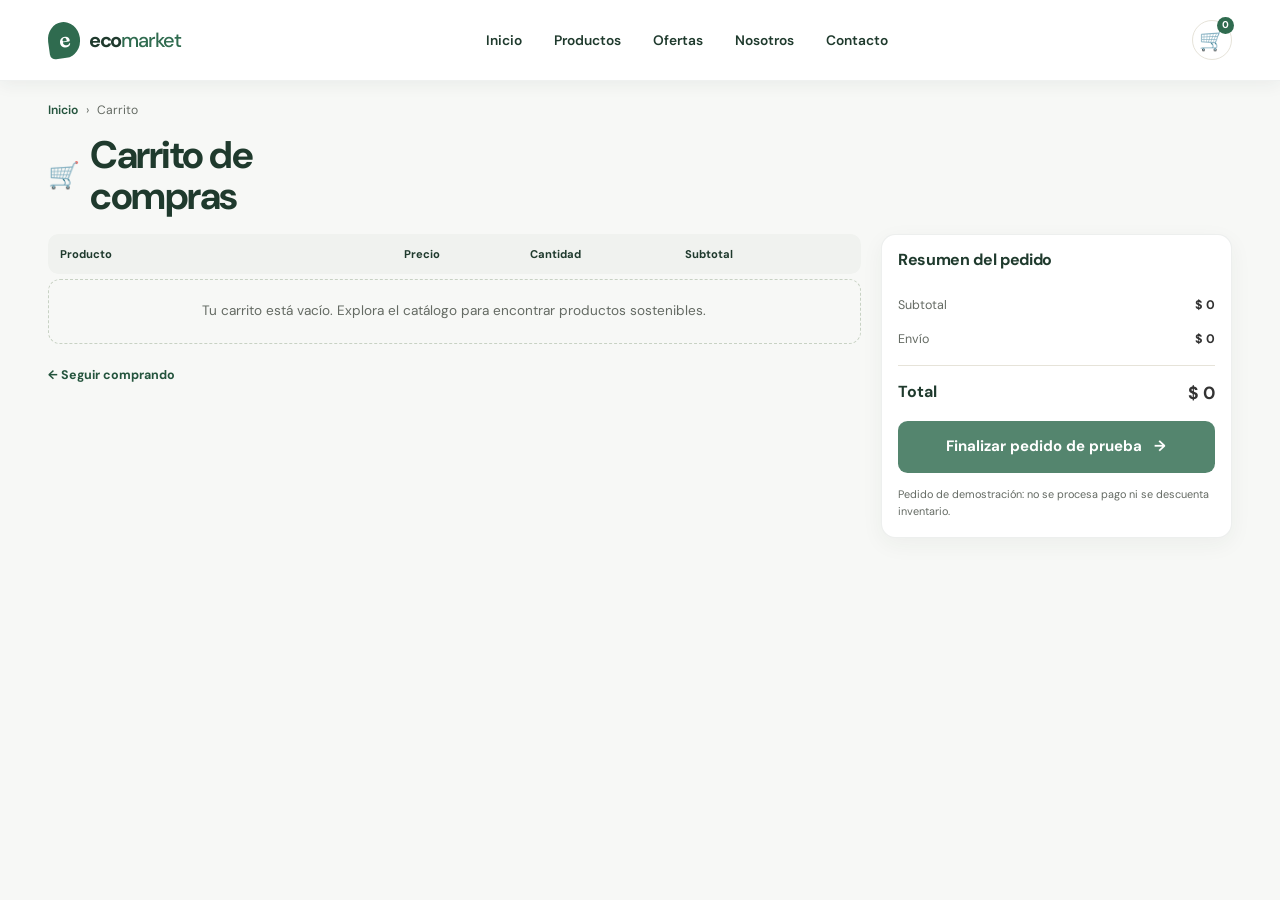
==== carrito.html @ f598adb2 "feat: connect EcoMarket catalog and cart Add database-backed product imagery, filters, cart persiste" ====
<!doctype html>
<html lang="es">
  <head>
    <meta charset="utf-8">
    <meta name="viewport" content="width=device-width, initial-scale=1">
    <meta name="description" content="Revisa los productos seleccionados para tu pedido de prueba en EcoMarket.">
    <title>Carrito | EcoMarket</title>
    <link rel="preconnect" href="https://fonts.googleapis.com">
    <link rel="preconnect" href="https://fonts.gstatic.com" crossorigin>
    <link href="https://fonts.googleapis.com/css2?family=DM+Sans:wght@400;500;600;700&family=Fraunces:opsz,wght@9..144,500;9..144,600;9..144,700&display=swap" rel="stylesheet">
    <link rel="stylesheet" href="styles.css?v=20261106">
  </head>
  <body class="store-page">
    <a class="skip-link" href="#contenido">Saltar al contenido principal</a>

    <header class="site-header">
      <div class="container header-content">
        <a class="brand" href="index.html#inicio" aria-label="EcoMarket, ir al inicio">
          <span class="brand-mark" aria-hidden="true">e</span>
          <span>eco<span class="brand-light">market</span></span>
        </a>
        <nav class="main-nav" aria-label="Navegación principal">
          <a href="index.html">Inicio</a>
          <a href="catalogo.html">Productos</a>
          <a href="catalogo.html#ofertas">Ofertas</a>
          <a href="index.html#productores">Nosotros</a>
          <a href="index.html#suscripcion">Contacto</a>
        </nav>
        <details class="mobile-menu">
          <summary aria-label="Abrir menú de navegación">Menú</summary>
          <nav aria-label="Navegación móvil">
            <a href="index.html">Inicio</a>
            <a href="catalogo.html">Productos</a>
            <a href="catalogo.html#ofertas">Ofertas</a>
            <a href="index.html#productores">Nosotros</a>
            <a href="index.html#suscripcion">Contacto</a>
          </nav>
        </details>
        <a class="store-cart-link" href="carrito.html" aria-label="Ver carrito">
          <span aria-hidden="true">🛒</span><span class="store-cart-count">0</span>
        </a>
      </div>
    </header>

    <main class="store-main container" id="contenido">
      <nav class="store-breadcrumb" aria-label="Ruta de navegación">
        <a href="index.html">Inicio</a><span aria-hidden="true">›</span><span aria-current="page">Carrito</span>
      </nav>

      <div class="store-cart-heading">
        <span aria-hidden="true">🛒</span>
        <h1>Carrito de compras</h1>
      </div>

      <div class="store-cart-layout">
        <section class="store-cart-items" aria-labelledby="cart-items-title">
          <h2 class="visually-hidden" id="cart-items-title">Productos en tu carrito</h2>
          <div class="store-cart-table-head" aria-hidden="true">
            <span>Producto</span><span>Precio</span><span>Cantidad</span><span>Subtotal</span><span></span>
          </div>
          <div id="store-cart-lines" aria-live="polite" aria-busy="true"></div>
          <p class="store-cart-empty" id="store-cart-empty" hidden>Tu carrito está vacío. Explora el catálogo para encontrar productos sostenibles.</p>
          <p class="store-feedback" id="cart-feedback" role="status" aria-live="polite" hidden></p>
          <a class="store-continue-link" href="catalogo.html">← Seguir comprando</a>
        </section>

        <aside class="store-order-summary" aria-labelledby="order-summary-title">
          <h2 id="order-summary-title">Resumen del pedido</h2>
          <div><span>Subtotal</span><strong id="store-cart-subtotal">$0</strong></div>
          <div><span>Envío</span><strong id="store-cart-shipping">$0</strong></div>
          <div class="store-order-total"><span>Total</span><strong id="store-cart-total">$0</strong></div>
          <button class="button store-checkout-button" id="store-checkout" type="button" disabled>Finalizar pedido de prueba <span aria-hidden="true">→</span></button>
          <p>Pedido de demostración: no se procesa pago ni se descuenta inventario.</p>
        </aside>
      </div>
    </main>
    <script src="validarProductos.js" defer></script>
    <script src="storefront.js?v=20261106" defer></script>
  </body>
</html>
---- styles.css ----
:root {
  color-scheme: light;
  --color-forest: #1f3a2d;
  --color-leaf: #2f6b4f;
  --color-leaf-dark: #24543d;
  --color-cream: #f7f5ef;
  --color-white: #fff;
  --color-terracotta: #a84f35;
  --color-ink: #333;
  --color-muted: #646a63;
  --color-line: #e6e3d9;
  --font-display: "Fraunces", Georgia, serif;
  --font-body: "DM Sans", Arial, sans-serif;
  --space-section: clamp(4rem, 8vw, 7rem);
  --radius-card: 1.25rem;
  --radius-pill: 999px;
  --shadow-card: 0 1.2rem 3rem rgb(31 58 45 / 8%);
}

* {
  box-sizing: border-box;
}

html {
  scroll-behavior: smooth;
  scroll-padding-top: 6rem;
}

body {
  margin: 0;
  background: var(--color-cream);
  color: var(--color-ink);
  font-family: var(--font-body);
  font-size: 1rem;
  line-height: 1.65;
  -webkit-font-smoothing: antialiased;
}

img {
  display: block;
  max-width: 100%;
}

a {
  color: inherit;
}

button,
input {
  font: inherit;
}

.container {
  width: min(100% - 2.5rem, 74rem);
  margin-inline: auto;
}

.skip-link {
  position: fixed;
  z-index: 20;
  top: 0.75rem;
  left: 0.75rem;
  padding: 0.75rem 1rem;
  transform: translateY(-160%);
  border-radius: 0.5rem;
  background: var(--color-white);
  color: var(--color-forest);
  font-weight: 700;
}

.skip-link:focus {
  transform: translateY(0);
}

:focus-visible {
  outline: 3px solid var(--color-terracotta);
  outline-offset: 4px;
}

.site-header {
  position: relative;
  z-index: 5;
  background: var(--color-cream);
  border-bottom: 1px solid rgb(31 58 45 / 7%);
}

.header-content {
  display: flex;
  min-height: 5rem;
  align-items: center;
  justify-content: space-between;
  gap: 1.25rem;
}

.brand {
  display: inline-flex;
  align-items: center;
  gap: 0.55rem;
  color: var(--color-forest);
  font-size: 1.25rem;
  font-weight: 700;
  letter-spacing: -0.06em;
  text-decoration: none;
  white-space: nowrap;
}

.brand-mark {
  display: grid;
  width: 2rem;
  aspect-ratio: 1;
  place-items: center;
  border-radius: 50% 50% 50% 0.35rem;
  background: var(--color-leaf);
  color: var(--color-white);
  font-family: var(--font-display);
  font-size: 1.35rem;
  font-weight: 600;
  transform: rotate(-8deg);
}

.brand-light {
  color: var(--color-leaf);
  font-weight: 500;
}

.main-nav {
  display: none;
}

.mobile-menu {
  position: relative;
  margin-left: auto;
}

.mobile-menu summary {
  padding: 0.45rem 0.65rem;
  border: 1px solid var(--color-line);
  border-radius: var(--radius-pill);
  color: var(--color-forest);
  font-size: 0.82rem;
  font-weight: 700;
  list-style: none;
  cursor: pointer;
}

.mobile-menu summary::-webkit-details-marker {
  display: none;
}

.mobile-menu summary::after {
  margin-left: 0.35rem;
  content: "⌄";
}

.mobile-menu[open] summary::after {
  content: "⌃";
}

.mobile-menu nav {
  position: absolute;
  top: calc(100% + 0.65rem);
  right: 0;
  display: grid;
  min-width: 13rem;
  gap: 0.2rem;
  padding: 0.55rem;
  border: 1px solid var(--color-line);
  border-radius: 0.85rem;
  background: var(--color-white);
  box-shadow: var(--shadow-card);
}

.mobile-menu nav a {
  padding: 0.65rem 0.75rem;
  border-radius: 0.5rem;
  color: var(--color-forest);
  font-size: 0.9rem;
  font-weight: 600;
  text-decoration: none;
}

.mobile-menu nav a:hover {
  background: var(--color-cream);
}

.button {
  display: inline-flex;
  min-height: 3.25rem;
  align-items: center;
  justify-content: center;
  gap: 0.75rem;
  padding: 0.8rem 1.35rem;
  border: 0;
  border-radius: var(--radius-pill);
  background: var(--color-leaf);
  color: var(--color-white);
  font-size: 0.94rem;
  font-weight: 700;
  text-align: center;
  text-decoration: none;
  transition: background-color 180ms ease, transform 180ms ease;
  cursor: pointer;
}

.button:hover {
  transform: translateY(-2px);
  background: var(--color-leaf-dark);
}

.button-small {
  min-height: 2.8rem;
  padding: 0.65rem 1rem;
  font-size: 0.82rem;
}

.hero {
  padding-block: 3.5rem 4.5rem;
  overflow: hidden;
}

.hero-grid {
  display: grid;
  align-items: center;
  gap: 3rem;
}

.hero-copy {
  max-width: 39rem;
}

.eyebrow {
  margin: 0 0 1rem;
  color: var(--color-leaf);
  font-size: 0.77rem;
  font-weight: 700;
  letter-spacing: 0.12em;
  line-height: 1.4;
  text-transform: uppercase;
}

.hero .eyebrow span {
  margin-right: 0.35rem;
  color: var(--color-terracotta);
  font-size: 1rem;
}

h1,
h2,
h3,
p {
  margin-top: 0;
}

h1,
h2 {
  color: var(--color-forest);
  font-family: var(--font-display);
  font-weight: 500;
  letter-spacing: -0.045em;
  line-height: 1.09;
}

h1 {
  max-width: 11ch;
  margin-bottom: 1.25rem;
  font-size: clamp(3rem, 11vw, 5.6rem);
}

h1 em,
h2 em {
  color: var(--color-leaf);
  font-weight: 500;
}

.hero-description {
  max-width: 34rem;
  margin-bottom: 1.8rem;
  color: var(--color-muted);
  font-size: 1.08rem;
}

.hero-actions {
  display: flex;
  flex-wrap: wrap;
  align-items: center;
  gap: 1rem 1.5rem;
}

.text-link {
  display: inline-flex;
  align-items: center;
  gap: 0.5rem;
  color: var(--color-forest);
  font-size: 0.93rem;
  font-weight: 700;
  text-decoration-thickness: 1px;
  text-underline-offset: 0.25rem;
}

.text-link:hover {
  color: var(--color-leaf);
}

.hero-note {
  display: flex;
  align-items: center;
  gap: 0.8rem;
  margin-top: 2.5rem;
}

.hero-note-icon {
  display: grid;
  width: 2.5rem;
  aspect-ratio: 1;
  flex: 0 0 auto;
  place-items: center;
  border: 1px solid #d5ddcf;
  border-radius: 50%;
  color: var(--color-leaf);
  font-size: 1.2rem;
}

.hero-note p {
  max-width: 18rem;
  margin: 0;
  color: var(--color-muted);
  font-size: 0.88rem;
}

.hero-visual {
  position: relative;
  max-width: 35rem;
  margin-inline: auto;
}

.hero-image {
  width: 100%;
  height: clamp(19rem, 74vw, 32rem);
  border-radius: 48% 48% 1.4rem 1.4rem;
  object-fit: cover;
}

.image-caption {
  position: absolute;
  right: 0.8rem;
  bottom: 1rem;
  display: inline-flex;
  align-items: center;
  gap: 0.55rem;
  padding: 0.7rem 0.9rem;
  border-radius: var(--radius-pill);
  background: var(--color-white);
  color: var(--color-forest);
  box-shadow: var(--shadow-card);
  font-size: 0.75rem;
  font-weight: 700;
}

.caption-dot {
  width: 0.55rem;
  aspect-ratio: 1;
  border-radius: 50%;
  background: var(--color-leaf);
}

.hero-decoration {
  position: absolute;
  top: 1.5rem;
  left: -1rem;
  display: grid;
  width: 5rem;
  aspect-ratio: 1;
  place-content: center;
  border: 1px solid rgb(255 255 255 / 65%);
  border-radius: 50%;
  background: var(--color-terracotta);
  color: var(--color-white);
  font-family: var(--font-display);
  font-size: 0.85rem;
  line-height: 1.15;
  text-align: center;
  transform: rotate(-10deg);
}

.section-space {
  padding-block: var(--space-section);
}

.categories {
  background: var(--color-white);
}

.section-heading {
  display: flex;
  flex-direction: column;
  gap: 1rem;
  margin-bottom: 2rem;
}

.section-heading h2,
.impact h2,
.producer-copy h2,
.newsletter h2 {
  margin-bottom: 0;
  font-size: clamp(2.25rem, 7vw, 3.7rem);
}

.section-intro {
  max-width: 25rem;
  margin: 0;
  color: var(--color-muted);
}

.category-grid {
  display: grid;
  grid-template-columns: repeat(2, minmax(0, 1fr));
  gap: 0.8rem;
}

.category-card {
  position: relative;
  display: flex;
  min-height: 9.5rem;
  flex-direction: column;
  align-items: flex-start;
  justify-content: space-between;
  padding: 1rem;
  overflow: hidden;
  border-radius: 1rem;
  color: var(--color-forest);
  text-decoration: none;
  transition: transform 180ms ease, box-shadow 180ms ease;
}

.category-card:hover {
  transform: translateY(-3px);
  box-shadow: var(--shadow-card);
}

.category-produce {
  background: #e8f0df;
}

.category-pantry {
  background: #f4e8d6;
}

.category-care {
  background: #e7eee9;
}

.category-home {
  background: #eee8df;
}

.category-icon {
  color: var(--color-leaf);
  font-family: var(--font-display);
  font-size: 1.8rem;
  line-height: 1;
}

.category-name {
  max-width: 10ch;
  font-family: var(--font-display);
  font-size: clamp(1.05rem, 3.8vw, 1.4rem);
  line-height: 1.15;
}

.category-arrow {
  position: absolute;
  right: 0.9rem;
  bottom: 0.9rem;
  color: var(--color-leaf);
  font-size: 1.2rem;
}

.featured {
  background: var(--color-cream);
}

.product-grid {
  display: grid;
  gap: 1.25rem;
}

.product-card {
  overflow: hidden;
  border: 1px solid rgb(31 58 45 / 7%);
  border-radius: var(--radius-card);
  background: var(--color-white);
  transition: transform 180ms ease, box-shadow 180ms ease;
}

.product-card:hover {
  transform: translateY(-4px);
  box-shadow: var(--shadow-card);
}

.product-image-link {
  display: block;
  overflow: hidden;
}

.product-image-link img {
  width: 100%;
  height: 14rem;
  object-fit: cover;
  transition: transform 300ms ease;
}

.product-card:hover img {
  transform: scale(1.035);
}

.product-details {
  padding: 1.25rem;
}

.product-category {
  margin-bottom: 0.45rem;
  color: var(--color-leaf);
  font-size: 0.73rem;
  font-weight: 700;
  letter-spacing: 0.08em;
  text-transform: uppercase;
}

.product-details h3 {
  margin-bottom: 0.5rem;
  color: var(--color-forest);
  font-family: var(--font-display);
  font-size: 1.45rem;
  font-weight: 500;
  line-height: 1.2;
}

.product-description {
  margin-bottom: 0;
  color: var(--color-muted);
  font-size: 0.92rem;
}

.content-note {
  margin: 1.25rem 0 0;
  color: var(--color-muted);
  font-size: 0.82rem;
}

.impact {
  background: var(--color-white);
}

.impact-grid {
  display: grid;
  align-items: center;
  gap: 2.5rem;
}

.impact-image-wrap {
  position: relative;
}

.impact-image-wrap img {
  width: 100%;
  height: 21rem;
  border-radius: var(--radius-card);
  object-fit: cover;
}

.impact-image-label {
  position: absolute;
  right: 0.8rem;
  bottom: 0.8rem;
  padding: 0.55rem 0.8rem;
  border-radius: var(--radius-pill);
  background: var(--color-white);
  color: var(--color-forest);
  font-size: 0.76rem;
  font-weight: 700;
}

.impact-copy > p:not(.eyebrow) {
  margin-block: 1.2rem;
  color: var(--color-muted);
}

.impact-list {
  display: grid;
  gap: 1rem;
  margin: 1.6rem 0 1.8rem;
  padding: 0;
  list-style: none;
}

.impact-list li {
  display: flex;
  align-items: flex-start;
  gap: 0.8rem;
  color: var(--color-forest);
  font-weight: 600;
}

.impact-list span {
  color: var(--color-terracotta);
  font-family: var(--font-display);
  font-size: 1.1rem;
}

.producers {
  background: var(--color-cream);
}

.producer-panel {
  display: grid;
  overflow: hidden;
  border-radius: var(--radius-card);
  background: var(--color-forest);
  color: var(--color-white);
}

.producer-copy {
  padding: 2rem 1.5rem;
}

.producer-copy .eyebrow {
  color: #b8d1b3;
}

.producer-copy h2 {
  color: var(--color-white);
}

.producer-copy h2 em {
  color: #c4d9ba;
}

.producer-copy > p:not(.eyebrow) {
  max-width: 34rem;
  margin-block: 1.2rem 1.6rem;
  color: #e1e9e2;
}

.button-light {
  background: var(--color-white);
  color: var(--color-forest);
}

.button-light:hover {
  background: #e8f0df;
  color: var(--color-forest);
}

.producer-photo {
  min-height: 15rem;
}

.producer-photo img {
  width: 100%;
  height: 100%;
  min-height: 15rem;
  object-fit: cover;
}

.newsletter {
  background: #e8f0df;
}

.newsletter-inner {
  display: grid;
  gap: 2rem;
}

.newsletter-inner > div > p:last-child {
  max-width: 31rem;
  margin-block: 1rem 0;
  color: var(--color-muted);
}

.newsletter-form {
  display: grid;
  gap: 1rem;
}

.form-field {
  display: grid;
  gap: 0.4rem;
}

.form-field label {
  color: var(--color-forest);
  font-size: 0.88rem;
  font-weight: 700;
}

.form-field input {
  width: 100%;
  min-height: 3.2rem;
  padding: 0.75rem 0.95rem;
  border: 1px solid #c8d2c4;
  border-radius: 0.7rem;
  background: var(--color-white);
  color: var(--color-ink);
}

.form-field input::placeholder {
  color: #737a71;
}

.form-field input:focus-visible {
  border-color: var(--color-leaf);
}

.newsletter-form .button {
  width: 100%;
  margin-top: 0.25rem;
}

.form-status {
  margin: 0;
  padding: 0.75rem 0.85rem;
  border-radius: 0.7rem;
  background: #edf9ee;
  color: var(--color-forest);
  font-size: 0.82rem;
  font-weight: 700;
}

.form-status.is-success {
  border: 1px solid #c8e6cf;
}

.form-note {
  margin: 0;
  color: var(--color-muted);
  font-size: 0.77rem;
}

.site-footer {
  padding-top: 3rem;
  background: var(--color-forest);
  color: #edf2eb;
}

.footer-main {
  display: grid;
  gap: 2rem;
  padding-bottom: 2.5rem;
}

.brand-footer {
  color: var(--color-white);
}

.brand-footer .brand-light {
  color: #c4d9ba;
}

.footer-brand p {
  max-width: 21rem;
  margin: 1rem 0 0;
  color: #d3ded3;
  font-size: 0.9rem;
}

.footer-links {
  display: grid;
  justify-items: start;
  align-content: start;
  gap: 0.55rem;
}

.footer-links h2 {
  margin-bottom: 0.35rem;
  color: var(--color-white);
  font-family: var(--font-body);
  font-size: 0.9rem;
  font-weight: 700;
  letter-spacing: 0;
}

.footer-links a,
.footer-bottom a {
  color: #d3ded3;
  font-size: 0.87rem;
  text-decoration: none;
  text-underline-offset: 0.2rem;
}

.footer-links a:hover,
.footer-bottom a:hover {
  color: var(--color-white);
  text-decoration: underline;
}

.footer-bottom {
  display: flex;
  flex-direction: column;
  gap: 0.4rem;
  padding-block: 1.2rem;
  border-top: 1px solid rgb(255 255 255 / 18%);
}

.footer-bottom p {
  margin: 0;
  color: #d3ded3;
  font-size: 0.78rem;
}

@media (min-width: 42rem) {
  .container {
    width: min(100% - 4rem, 74rem);
  }

  .hero {
    padding-block: 5rem;
  }

  .hero-visual {
    width: 100%;
  }

  .hero-decoration {
    left: -1.5rem;
  }

  .section-heading {
    flex-direction: row;
    align-items: end;
    justify-content: space-between;
    gap: 2rem;
    margin-bottom: 2.5rem;
  }

  .category-grid {
    grid-template-columns: repeat(4, minmax(0, 1fr));
    gap: 1rem;
  }

  .category-card {
    min-height: 11rem;
    padding: 1.25rem;
  }

  .product-grid {
    grid-template-columns: repeat(3, minmax(0, 1fr));
  }

  .impact-grid {
    grid-template-columns: 0.95fr 1.05fr;
    gap: 4rem;
  }

  .impact-image-wrap img {
    height: 32rem;
  }

  .producer-panel {
    grid-template-columns: 1.1fr 0.9fr;
    align-items: stretch;
  }

  .producer-copy {
    padding: 3rem;
  }

  .producer-photo,
  .producer-photo img {
    min-height: 27rem;
  }

  .newsletter-inner {
    grid-template-columns: 1fr 0.85fr;
    align-items: center;
    gap: 4rem;
  }

  .footer-main {
    grid-template-columns: 1.5fr 1fr 1fr;
    gap: 3rem;
  }

  .footer-bottom {
    flex-direction: row;
    align-items: center;
    justify-content: space-between;
  }
}

@media (min-width: 58rem) {
  .hero-grid {
    grid-template-columns: 1.05fr 0.95fr;
    gap: 2rem;
  }

  .main-nav {
    display: flex;
    align-items: center;
    gap: clamp(1rem, 2.5vw, 2rem);
  }

  .main-nav a {
    color: var(--color-forest);
    font-size: 0.86rem;
    font-weight: 600;
    text-decoration: none;
    text-underline-offset: 0.3rem;
  }

  .main-nav a:hover {
    color: var(--color-leaf);
    text-decoration: underline;
  }

  .mobile-menu {
    display: none;
  }

  .hero-grid {
    gap: 4rem;
  }
}

@media (max-width: 21rem) {
  .container {
    width: min(100% - 1.5rem, 74rem);
  }

  .header-content {
    gap: 0.5rem;
  }

  .brand {
    gap: 0.35rem;
    font-size: 1.08rem;
  }

  .brand-mark {
    width: 1.7rem;
  }

  .button-small {
    padding-inline: 0.7rem;
    font-size: 0.72rem;
  }
}

@media (prefers-reduced-motion: reduce) {
  *,
  *::before,
  *::after {
    scroll-behavior: auto !important;
    transition-duration: 0.01ms !important;
    animation-duration: 0.01ms !important;
    animation-iteration-count: 1 !important;
  }
}

/* Administrative dashboard */
.dashboard-body {
  min-height: 100vh;
  background: #f3f4f0;
}

.dashboard-body.dashboard-menu-open {
  overflow: hidden;
}

.dashboard-layout {
  min-height: 100vh;
}

.dashboard-sidebar {
  position: fixed;
  z-index: 12;
  top: 0;
  bottom: 0;
  left: 0;
  display: flex;
  width: min(18rem, 85vw);
  flex-direction: column;
  padding: 0.85rem 1rem;
  border-right: 1px solid var(--color-line);
  background: var(--color-white);
  box-shadow: var(--shadow-card);
  transform: translateX(-105%);
  transition: transform 300ms ease;
}

.dashboard-sidebar.is-open {
  transform: translateX(0);
}

.dashboard-brand {
  margin-bottom: 2rem;
}

.dashboard-mobile-backdrop {
  position: fixed;
  z-index: 11;
  inset: 0;
  width: 100%;
  height: 100%;
  border: 0;
  background: rgb(20 35 27 / 42%);
  cursor: pointer;
}

.dashboard-mobile-backdrop[hidden] {
  display: none;
}

.dashboard-menu-toggle {
  display: inline-grid;
  width: 2.8rem;
  height: 2.8rem;
  flex: 0 0 auto;
  place-items: center;
  border: 1px solid var(--color-line);
  border-radius: 0.7rem;
  background: var(--color-white);
  color: var(--color-forest);
  font-size: 1.25rem;
  cursor: pointer;
}

.dashboard-menu-toggle:hover {
  background: #e8f0df;
}

.dashboard-menu-open .dashboard-menu-toggle {
  position: fixed;
  z-index: 13;
  top: 0.85rem;
  left: 1rem;
}

.dashboard-menu-open .dashboard-sidebar {
  padding-top: 4.5rem;
}

.dashboard-nav {
  display: grid;
  gap: 0.35rem;
}

.dashboard-nav-link {
  display: flex;
  min-height: 2.85rem;
  align-items: center;
  gap: 0.8rem;
  padding: 0.65rem 0.85rem;
  border-radius: 0.7rem;
  color: var(--color-muted);
  font-size: 0.9rem;
  font-weight: 600;
  text-decoration: none;
}

.dashboard-nav-link span {
  width: 1.25rem;
  color: var(--color-leaf);
  font-size: 1.1rem;
  text-align: center;
}

.dashboard-nav-link:hover,
.dashboard-nav-link.is-current {
  background: #e8f0df;
  color: var(--color-forest);
}

.dashboard-nav-link.is-current {
  font-weight: 700;
}

.sidebar-note,
.back-to-site {
  display: none;
}

.dashboard-main {
  width: min(100% - 2rem, 88rem);
  margin-inline: auto;
  padding-block: 1.75rem 2rem;
}

.dashboard-topbar {
  display: flex;
  flex-direction: column;
  align-items: flex-start;
  gap: 1.2rem;
  margin-bottom: 1.5rem;
}

.dashboard-topbar .eyebrow,
.panel-heading .eyebrow,
.placeholder-panel .eyebrow {
  margin-bottom: 0.45rem;
}

.dashboard-topbar h1 {
  margin: 0;
  font-size: clamp(2.2rem, 7vw, 3.4rem);
}

.dashboard-topbar h1 em {
  color: var(--color-leaf);
  font-weight: 500;
}

.dashboard-intro {
  margin: 0.65rem 0 0;
  color: var(--color-muted);
}

.dashboard-action {
  flex: 0 0 auto;
}

.demo-notice {
  display: flex;
  align-items: flex-start;
  gap: 0.8rem;
  margin-bottom: 1.25rem;
  padding: 0.9rem 1rem;
  border: 1px solid #d5ddcf;
  border-radius: 0.85rem;
  background: #edf3e9;
  color: var(--color-forest);
}

.demo-notice > span {
  flex: 0 0 auto;
  color: var(--color-leaf);
  font-weight: 700;
}

.demo-notice p {
  margin: 0;
  font-size: 0.85rem;
}

.dashboard-kpis {
  display: grid;
  gap: 0.9rem;
  margin-bottom: 1.25rem;
}

.kpi-card,
.dashboard-panel {
  border: 1px solid rgb(31 58 45 / 7%);
  border-radius: var(--radius-card);
  background: var(--color-white);
  box-shadow: 0 0.6rem 1.8rem rgb(31 58 45 / 4%);
}

.kpi-card {
  min-width: 0;
  padding: 1.2rem;
}

.kpi-heading {
  display: flex;
  align-items: center;
  justify-content: space-between;
  gap: 0.5rem;
  margin-bottom: 1rem;
}

.kpi-icon {
  display: grid;
  width: 2.5rem;
  aspect-ratio: 1;
  place-items: center;
  border-radius: 0.8rem;
  font-weight: 700;
}

.kpi-icon-green {
  background: #e8f0df;
  color: var(--color-leaf);
}

.kpi-icon-yellow {
  background: #f7edcf;
  color: #70520b;
}

.kpi-icon-purple {
  background: #eee8f5;
  color: #593a78;
}

.kpi-caption,
.static-label {
  color: var(--color-muted);
  font-size: 0.68rem;
  font-weight: 700;
  letter-spacing: 0.04em;
  text-transform: uppercase;
}

.kpi-label {
  margin-bottom: 0.15rem;
  color: var(--color-muted);
  font-size: 0.88rem;
  font-weight: 600;
}

.kpi-value {
  margin-bottom: 0.15rem;
  color: var(--color-forest);
  font-family: var(--font-display);
  font-size: 2.3rem;
  font-weight: 600;
  letter-spacing: -0.04em;
  line-height: 1.15;
}

.kpi-value.kpi-currency {
  font-size: clamp(1.7rem, 7vw, 2.3rem);
}

.kpi-description {
  margin: 0;
  color: var(--color-muted);
  font-size: 0.76rem;
}

.dashboard-panel {
  margin-bottom: 1.25rem;
  padding: 1.1rem;
}

.panel-heading {
  display: flex;
  flex-direction: column;
  align-items: flex-start;
  gap: 1rem;
  margin-bottom: 1.25rem;
}

.panel-heading h2,
.placeholder-panel h2 {
  margin-bottom: 0.35rem;
  color: var(--color-forest);
  font-family: var(--font-display);
  font-size: 1.8rem;
  font-weight: 500;
  letter-spacing: -0.04em;
  line-height: 1.15;
}

.panel-heading p:not(.eyebrow),
.placeholder-panel p:not(.eyebrow) {
  margin-bottom: 0;
  color: var(--color-muted);
  font-size: 0.88rem;
}

.table-scroll {
  overflow-x: auto;
  border: 1px solid var(--color-line);
  border-radius: 0.8rem;
  overscroll-behavior-inline: contain;
}

.inventory-table {
  width: 100%;
  min-width: 59rem;
  border-collapse: collapse;
  text-align: left;
}

.inventory-table th,
.inventory-table td {
  padding: 0.9rem 0.8rem;
  border-bottom: 1px solid #ecebe6;
  vertical-align: middle;
}

.inventory-table thead th {
  background: #f7f8f5;
  color: var(--color-muted);
  font-size: 0.7rem;
  font-weight: 700;
  letter-spacing: 0.04em;
  text-transform: uppercase;
  white-space: nowrap;
}

.inventory-table tbody th {
  color: var(--color-forest);
  font-size: 0.82rem;
  font-weight: 700;
}

.inventory-table tbody td {
  color: var(--color-ink);
  font-size: 0.8rem;
}

.inventory-table tbody tr:nth-child(even) {
  background: #fbfbf9;
}

.inventory-table tbody tr:last-child th,
.inventory-table tbody tr:last-child td {
  border-bottom: 0;
}

.table-subtext {
  display: block;
  margin-top: 0.2rem;
  color: var(--color-muted);
  font-size: 0.73rem;
}

.status-badge {
  display: inline-flex;
  min-height: 1.7rem;
  align-items: center;
  padding: 0.25rem 0.6rem;
  border-radius: var(--radius-pill);
  font-size: 0.7rem;
  font-weight: 700;
  white-space: nowrap;
}

.status-available {
  background: #e2f1e7;
  color: #24543d;
}

.status-low {
  background: #fbefc9;
  color: #654a08;
}

.status-out {
  background: #f8e2de;
  color: #8c3528;
}

.row-actions {
  display: flex;
  gap: 0.4rem;
}

.row-action {
  padding: 0.4rem 0.55rem;
  border: 1px solid var(--color-line);
  border-radius: 0.45rem;
  background: var(--color-white);
  font-size: 0.7rem;
  font-weight: 700;
  cursor: pointer;
}

.row-action-edit {
  color: var(--color-leaf-dark);
}

.row-action-delete {
  color: #8c3528;
}

.row-action:hover {
  background: var(--color-cream);
}

.table-note {
  margin: 0.85rem 0 0;
  color: var(--color-muted);
  font-size: 0.76rem;
}

.catalog-table-heading {
  margin-bottom: 0.75rem;
}

.catalog-table-heading h3,
.catalog-cards-heading {
  margin: 0 0 0.3rem;
  color: var(--color-forest);
  font-family: var(--font-display);
  font-size: 1.3rem;
  font-weight: 500;
}

.catalog-table-heading p {
  margin: 0;
  color: var(--color-muted);
  font-size: 0.82rem;
}

.catalog-table {
  min-width: 70rem;
}

.catalog-cards-heading {
  margin-top: 2rem;
  margin-bottom: 0.85rem;
}

.placeholder-panel {
  display: flex;
  align-items: center;
  justify-content: space-between;
  gap: 1rem;
}

.placeholder-panel h2 {
  font-size: 1.55rem;
}

.placeholder-panel p:not(.eyebrow) {
  max-width: 48rem;
}

.report-mark {
  display: grid;
  width: 2.5rem;
  aspect-ratio: 1;
  flex: 0 0 auto;
  place-items: center;
  border-radius: 50%;
  background: #e8f0df;
  color: var(--color-leaf);
}

.dashboard-footer {
  display: flex;
  flex-direction: column;
  gap: 0.35rem;
  padding: 1rem 0;
  color: var(--color-muted);
  font-size: 0.78rem;
}

.dashboard-footer p {
  margin: 0;
}

.dashboard-footer a {
  width: fit-content;
  color: var(--color-leaf-dark);
  font-weight: 700;
  text-underline-offset: 0.2rem;
}

@media (min-width: 38rem) {
  .dashboard-main {
    width: min(100% - 3rem, 88rem);
    padding-block: 2.25rem;
  }

  .dashboard-topbar {
    flex-direction: row;
    align-items: center;
    justify-content: space-between;
  }

  .dashboard-menu-toggle {
    align-self: flex-start;
  }

  .dashboard-kpis {
    grid-template-columns: repeat(2, minmax(0, 1fr));
  }

  .panel-heading {
    flex-direction: row;
    align-items: center;
    justify-content: space-between;
  }

  .dashboard-panel {
    padding: 1.5rem;
  }

  .dashboard-footer {
    flex-direction: row;
    justify-content: space-between;
  }
}

@media (min-width: 64rem) {
  .dashboard-layout {
    display: grid;
    grid-template-columns: 15.5rem minmax(0, 1fr);
  }

  .dashboard-sidebar {
    position: sticky;
    top: 0;
    display: flex;
    width: auto;
    height: 100vh;
    flex-direction: column;
    align-items: stretch;
    padding: 1.6rem 1.1rem 1.2rem;
    border-right: 1px solid var(--color-line);
    border-bottom: 0;
    box-shadow: none;
    transform: none;
    transition: none;
  }

  .dashboard-brand {
    margin-bottom: 2.5rem;
  }

  .dashboard-mobile-backdrop,
  .dashboard-menu-toggle {
    display: none;
  }

  .sidebar-note {
    display: block;
    margin-top: auto;
    padding: 1rem;
    border-radius: 0.9rem;
    background: #edf3e9;
    color: var(--color-forest);
  }

  .sidebar-note > span {
    color: var(--color-terracotta);
  }

  .sidebar-note p {
    margin: 0.35rem 0 0;
    font-size: 0.78rem;
  }

  .back-to-site {
    display: block;
    margin-top: 1rem;
    padding: 0.65rem 0.4rem;
    color: var(--color-leaf-dark);
    font-size: 0.82rem;
    font-weight: 700;
    text-decoration: none;
  }

  .back-to-site:hover {
    text-decoration: underline;
    text-underline-offset: 0.2rem;
  }

  .dashboard-main {
    width: min(100% - 4rem, 88rem);
    padding-block: 2.5rem;
  }

  .dashboard-kpis {
    grid-template-columns: repeat(3, minmax(0, 1fr));
  }
}

.catalog-filters {
  display: grid;
  gap: 0.85rem;
  margin-bottom: 1.25rem;
}

.catalog-search,
.catalog-filter {
  display: grid;
  align-content: start;
  gap: 0.35rem;
}

.catalog-search label,
.catalog-filter label {
  color: var(--color-forest);
  font-size: 0.78rem;
  font-weight: 700;
}

.catalog-filters input,
.catalog-filters select,
.product-form select {
  width: 100%;
  min-height: 2.85rem;
  padding: 0.65rem 0.75rem;
  border: 1px solid #c8d2c4;
  border-radius: 0.65rem;
  background: var(--color-white);
  color: var(--color-ink);
}

.catalog-filters input::placeholder {
  color: #737a71;
}

.button-filter-reset {
  align-self: end;
}

.catalog-grid {
  grid-template-columns: repeat(auto-fit, minmax(min(100%, 16rem), 1fr));
  align-items: stretch;
}

.catalog-product-card {
  display: flex;
  min-width: 0;
  flex-direction: column;
}

.catalog-product-card .product-details {
  flex: 1;
}

.catalog-card-heading {
  display: flex;
  align-items: flex-start;
  justify-content: space-between;
  gap: 0.65rem;
}

.catalog-card-heading h3 {
  overflow-wrap: anywhere;
}

.catalog-card-heading .status-badge {
  flex: 0 0 auto;
  margin-top: 0.1rem;
}

.catalog-product-price {
  margin: 0.85rem 0 0;
  color: var(--color-forest);
  font-size: 1.12rem;
  font-weight: 700;
}

.catalog-product-facts {
  display: grid;
  gap: 0.7rem;
  margin: 0;
  padding: 0 1.25rem 1.2rem;
}

.catalog-product-facts > div {
  display: grid;
  grid-template-columns: minmax(4.5rem, 0.65fr) minmax(0, 1fr);
  gap: 0.6rem;
  border-bottom: 1px solid #ecebe6;
  padding-bottom: 0.55rem;
}

.catalog-product-facts > div:last-child {
  border-bottom: 0;
  padding-bottom: 0;
}

.catalog-product-facts dt {
  color: var(--color-muted);
  font-size: 0.76rem;
  font-weight: 600;
}

.catalog-product-facts dd {
  margin: 0;
  color: var(--color-forest);
  font-size: 0.78rem;
  font-weight: 600;
  overflow-wrap: anywhere;
  text-align: right;
}

.catalog-card-actions {
  display: flex;
  gap: 0.6rem;
  padding: 1rem 1.25rem;
  border-top: 1px solid #ecebe6;
}

.catalog-card-actions .row-action {
  min-height: 2.5rem;
  flex: 1;
  font-size: 0.82rem;
}

.catalog-empty {
  margin: 1rem 0 0;
  padding: 1.1rem;
  border: 1px dashed #c8d2c4;
  border-radius: 0.8rem;
  color: var(--color-muted);
  text-align: center;
}

.catalog-status {
  margin-bottom: 1rem;
  padding: 0.85rem 1rem;
  border: 1px solid #e6b9b0;
  border-radius: 0.75rem;
  background: #fdf0ed;
  color: #762d22;
  font-size: 0.86rem;
}

.catalog-status[hidden],
.catalog-empty[hidden],
.form-error[hidden] {
  display: none;
}

.product-dialog {
  width: min(100% - 1.5rem, 44rem);
  max-width: 44rem;
  max-height: min(90vh, 52rem);
  padding: 0;
  overflow: auto;
  border: 1px solid var(--color-line);
  border-radius: var(--radius-card);
  background: var(--color-white);
  color: var(--color-ink);
  box-shadow: 0 1.5rem 5rem rgb(0 0 0 / 25%);
}

.product-dialog::backdrop {
  background: rgb(20 35 27 / 58%);
}

.product-form {
  padding: 1.25rem;
}

.dialog-heading {
  display: flex;
  align-items: flex-start;
  justify-content: space-between;
  gap: 1rem;
  margin-bottom: 1.25rem;
}

.dialog-heading h2 {
  margin: 0;
  color: var(--color-forest);
  font-family: var(--font-display);
  font-size: 1.8rem;
  font-weight: 500;
  letter-spacing: -0.04em;
  line-height: 1.15;
}

.dialog-close {
  display: grid;
  width: 2.5rem;
  aspect-ratio: 1;
  flex: 0 0 auto;
  place-items: center;
  border: 1px solid var(--color-line);
  border-radius: 50%;
  background: var(--color-white);
  color: var(--color-forest);
  font-size: 1.5rem;
  cursor: pointer;
}

.product-form-grid {
  display: grid;
  gap: 0.9rem;
}

.product-form .form-field {
  min-width: 0;
}

.product-form .form-field input {
  min-height: 2.9rem;
  padding: 0.65rem 0.75rem;
}

.checkbox-field {
  display: flex;
  min-height: 2.9rem;
  align-items: center;
  gap: 0.65rem;
  color: var(--color-forest);
  font-size: 0.86rem;
  font-weight: 600;
  cursor: pointer;
}

.checkbox-field input {
  width: 1.1rem;
  height: 1.1rem;
  accent-color: var(--color-leaf);
}

.form-error {
  margin: 1rem 0 0;
  padding: 0.75rem;
  border-radius: 0.65rem;
  background: #fdf0ed;
  color: #762d22;
  font-size: 0.82rem;
}

.dialog-actions {
  display: flex;
  flex-direction: column-reverse;
  gap: 0.7rem;
  margin-top: 1.25rem;
}

.button-secondary {
  border: 1px solid var(--color-line);
  background: var(--color-white);
  color: var(--color-forest);
}

.button-secondary:hover {
  background: var(--color-cream);
  color: var(--color-forest);
}

@media (min-width: 38rem) {
  .catalog-filters {
    grid-template-columns: repeat(2, minmax(0, 1fr));
    align-items: end;
  }

  .catalog-search {
    grid-column: 1 / -1;
  }

  .product-form {
    padding: 1.75rem;
  }

  .product-form-grid {
    grid-template-columns: repeat(2, minmax(0, 1fr));
    gap: 1rem;
  }

  .dialog-actions {
    flex-direction: row;
    justify-content: flex-end;
  }
}

@media (min-width: 74rem) {
  .catalog-filters {
    grid-template-columns: minmax(14rem, 2fr) repeat(3, minmax(9rem, 1fr)) auto;
  }

  .catalog-search {
    grid-column: auto;
  }
}

/* Storefront reference views */
.store-cart-link {
  position: relative;
  display: grid;
  width: 2.5rem;
  height: 2.5rem;
  flex: 0 0 auto;
  place-items: center;
  border: 1px solid var(--color-line);
  border-radius: 50%;
  color: var(--color-forest);
  font-size: 1.3rem;
  text-decoration: none;
}

.store-cart-link:hover {
  background: #e8f0df;
}

.store-cart-count {
  position: absolute;
  top: -0.25rem;
  right: -0.2rem;
  display: grid;
  width: 1.05rem;
  aspect-ratio: 1;
  place-items: center;
  border-radius: 50%;
  background: var(--color-leaf);
  color: var(--color-white);
  font-size: 0.62rem;
  font-weight: 700;
}

.home-benefits {
  padding-block: 1rem;
  background: var(--color-white);
}

.home-benefits-grid {
  display: grid;
  grid-template-columns: repeat(2, minmax(0, 1fr));
  gap: 1rem;
}

.home-benefit {
  display: flex;
  align-items: center;
  gap: 0.7rem;
  color: var(--color-forest);
}

.home-benefit > span {
  display: grid;
  width: 2.4rem;
  aspect-ratio: 1;
  flex: 0 0 auto;
  place-items: center;
  border-radius: 0.75rem;
  background: #e8f0df;
  color: var(--color-leaf);
  font-size: 1.2rem;
}

.home-benefit div {
  display: grid;
  line-height: 1.3;
}

.home-benefit strong {
  font-size: 0.76rem;
}

.home-benefit small {
  color: var(--color-muted);
  font-size: 0.68rem;
}

.store-page {
  min-height: 100vh;
  background: #f7f8f6;
}

.store-page .site-header {
  position: sticky;
  top: 0;
  background: rgb(255 255 255 / 96%);
  box-shadow: 0 0.25rem 1rem rgb(31 58 45 / 6%);
}

.store-main {
  padding-block: 1.2rem 3rem;
}

.store-breadcrumb {
  display: flex;
  align-items: center;
  gap: 0.5rem;
  margin-bottom: 0.9rem;
  color: var(--color-muted);
  font-size: 0.76rem;
}

.store-breadcrumb a {
  color: var(--color-leaf-dark);
  font-weight: 600;
  text-decoration: none;
}

.store-breadcrumb a:hover {
  text-decoration: underline;
}

.store-page-heading {
  display: flex;
  flex-direction: column;
  align-items: flex-start;
  justify-content: space-between;
  gap: 1rem;
  margin-bottom: 1.25rem;
}

.store-page-heading .eyebrow {
  margin-bottom: 0.25rem;
}

.store-page-heading h1,
.store-cart-heading h1 {
  margin: 0;
  font-family: var(--font-body);
  font-size: clamp(1.8rem, 4vw, 2.4rem);
  font-weight: 700;
  letter-spacing: -0.04em;
}

.store-sort {
  display: flex;
  align-items: center;
  gap: 0.65rem;
  color: var(--color-forest);
  font-size: 0.78rem;
  font-weight: 700;
}

.store-sort select {
  min-height: 2.5rem;
  padding: 0.5rem 2rem 0.5rem 0.75rem;
  border: 1px solid var(--color-line);
  border-radius: 0.6rem;
  background: var(--color-white);
  color: var(--color-muted);
  font: inherit;
}

.store-catalog-layout {
  display: grid;
  align-items: start;
  gap: 1.25rem;
}

.store-filters,
.store-order-summary {
  padding: 1rem;
  border: 1px solid rgb(31 58 45 / 8%);
  border-radius: 0.9rem;
  background: var(--color-white);
  box-shadow: 0 0.4rem 1.4rem rgb(31 58 45 / 5%);
}

.store-filters h2,
.store-order-summary h2 {
  margin: 0 0 0.85rem;
  color: var(--color-forest);
  font-family: var(--font-body);
  font-size: 1rem;
  font-weight: 700;
  letter-spacing: -0.02em;
}

.store-filters fieldset {
  display: grid;
  gap: 0.4rem;
  margin: 0;
  padding: 0.8rem 0;
  border: 0;
  border-top: 1px solid #eef0eb;
}

.store-filters legend {
  margin-bottom: 0.3rem;
  color: var(--color-forest);
  font-size: 0.78rem;
  font-weight: 700;
}

.store-filters label {
  display: flex;
  align-items: center;
  gap: 0.35rem;
  color: #414841;
  font-size: 0.73rem;
}

.store-search-field {
  display: grid !important;
  gap: 0.35rem;
  color: var(--color-forest) !important;
  font-weight: 700;
}

.store-search-field input,
.store-filters select {
  width: 100%;
  min-height: 2.65rem;
  padding: 0.55rem 0.65rem;
  border: 1px solid #c8d2c4;
  border-radius: 0.55rem;
  background: var(--color-white);
  color: var(--color-ink);
  font: inherit;
  font-size: 0.75rem;
}

.store-filters label input[type="checkbox"] {
  width: 0.9rem;
  height: 0.9rem;
  margin: 0;
  accent-color: var(--color-leaf);
}

.store-filters label > span:last-child {
  color: var(--color-muted);
}

.store-filters fieldset:disabled,
.store-sort select:disabled {
  opacity: 1;
}

.store-range {
  width: 100%;
  accent-color: var(--color-leaf);
}

.store-range-labels {
  display: flex;
  justify-content: space-between;
  color: var(--color-muted);
  font-size: 0.69rem;
}

.store-reset-button {
  width: 100%;
  min-height: 2.45rem;
  border: 1px solid var(--color-line);
  border-radius: 0.55rem;
  background: var(--color-white);
  color: var(--color-leaf-dark);
  font-size: 0.75rem;
  font-weight: 700;
  cursor: pointer;
}

.store-reset-button:hover {
  background: #edf3e9;
}

.store-stars {
  color: #d89021;
  letter-spacing: 0.03em;
  white-space: nowrap;
}

.store-prototype-note {
  margin-bottom: 0.85rem;
  padding: 0.65rem 0.8rem;
  border: 1px solid #d5ddcf;
  border-radius: 0.65rem;
  background: #edf3e9;
  color: var(--color-forest);
  font-size: 0.72rem;
}

.store-product-grid {
  display: grid;
  grid-template-columns: repeat(2, minmax(0, 1fr));
  gap: 0.75rem;
}

.store-product-card {
  min-width: 0;
  overflow: hidden;
  border: 1px solid rgb(31 58 45 / 8%);
  border-radius: 0.8rem;
  background: var(--color-white);
  box-shadow: 0 0.3rem 1rem rgb(31 58 45 / 4%);
}

.store-product-image {
  position: relative;
  overflow: hidden;
  background: #eeeae2;
}

.store-product-image img {
  width: 100%;
  height: clamp(8rem, 24vw, 12rem);
  object-fit: cover;
  transition: transform 200ms ease;
}

.store-product-card:hover .store-product-image img {
  transform: scale(1.035);
}

.store-product-image > span {
  position: absolute;
  top: 0.5rem;
  right: 0.5rem;
  display: grid;
  width: 1.8rem;
  aspect-ratio: 1;
  place-items: center;
  border-radius: 50%;
  background: rgb(255 255 255 / 92%);
  color: var(--color-leaf);
}

.store-product-details {
  display: grid;
  gap: 0.35rem;
  padding: 0.7rem;
}

.store-product-details h2 {
  min-height: 2.3em;
  margin: 0;
  color: var(--color-forest);
  font-family: var(--font-body);
  font-size: 0.8rem;
  font-weight: 700;
  line-height: 1.2;
}

.store-product-details > strong {
  color: var(--color-forest);
  font-size: 0.9rem;
}

.store-product-meta {
  margin: 0;
  color: var(--color-muted);
  font-size: 0.68rem;
}

.store-stock {
  width: fit-content;
  color: var(--color-leaf-dark);
  font-size: 0.68rem;
  font-weight: 700;
}

.store-stock.is-out {
  color: #8c3528;
}

.store-add-button {
  min-height: 2.2rem;
  padding: 0.4rem;
  border: 0;
  border-radius: 0.55rem;
  background: var(--color-leaf);
  color: var(--color-white);
  font-size: 0.7rem;
  font-weight: 700;
  cursor: pointer;
}

.store-quantity button:disabled,
.store-remove-item:disabled,
.store-checkout-button:disabled {
  cursor: not-allowed;
}

.store-checkout-button:disabled {
  opacity: 0.82;
}

.store-results-count {
  margin: 0 0 0.7rem;
  color: var(--color-muted);
  font-size: 0.76rem;
}

.store-feedback {
  margin: 0 0 0.75rem;
  padding: 0.65rem 0.8rem;
  border: 1px solid #c8e6cf;
  border-radius: 0.6rem;
  background: #edf9ee;
  color: var(--color-forest);
  font-size: 0.76rem;
}

.store-feedback.is-error {
  border-color: #e6b9b0;
  background: #fdf0ed;
  color: #762d22;
}

.store-feedback[hidden] {
  display: none;
}

.store-empty,
.store-cart-empty {
  padding: 1.25rem;
  border: 1px dashed #c8d2c4;
  border-radius: 0.75rem;
  color: var(--color-muted);
  font-size: 0.85rem;
  text-align: center;
}

.store-empty[hidden],
.store-cart-empty[hidden] {
  display: none;
}

.store-cart-heading {
  display: flex;
  align-items: center;
  gap: 0.65rem;
  margin: 0.5rem 0 1rem;
  color: var(--color-forest);
}

.store-cart-heading > span {
  color: var(--color-leaf);
  font-size: 1.6rem;
}

.store-cart-layout {
  display: grid;
  align-items: start;
  gap: 1rem;
}

.store-cart-items {
  min-width: 0;
}

.store-cart-table-head {
  display: none;
}

.store-cart-row {
  display: grid;
  grid-template-columns: minmax(0, 1fr) auto;
  align-items: center;
  gap: 0.55rem 0.75rem;
  margin-bottom: 0.65rem;
  padding: 0.7rem;
  border: 1px solid rgb(31 58 45 / 8%);
  border-radius: 0.8rem;
  background: var(--color-white);
}

.store-cart-warning {
  grid-column: 1 / -1;
  margin: 0;
  color: #8c3528;
  font-size: 0.72rem;
}

.store-cart-product {
  display: flex;
  min-width: 0;
  grid-column: 1 / -1;
  align-items: center;
  gap: 0.65rem;
}

.store-cart-product img {
  width: 3.8rem;
  height: 4.2rem;
  flex: 0 0 auto;
  border-radius: 0.55rem;
  background: #eeeae2;
  object-fit: cover;
}

.store-cart-product h3 {
  margin: 0;
  color: var(--color-forest);
  font-size: 0.78rem;
  line-height: 1.3;
}

.store-cart-unit,
.store-cart-subtotal {
  color: var(--color-ink);
  font-size: 0.75rem;
}

.store-quantity {
  display: inline-flex;
  align-items: center;
  justify-self: start;
  border: 1px solid var(--color-line);
  border-radius: 0.5rem;
  font-size: 0.75rem;
}

.store-quantity button {
  width: 1.75rem;
  height: 1.8rem;
  border: 0;
  background: #f7f8f6;
  color: var(--color-muted);
  cursor: pointer;
}

.store-quantity button:disabled {
  opacity: 0.45;
  cursor: not-allowed;
}

.store-quantity span {
  min-width: 1.5rem;
  text-align: center;
}

.store-remove-item {
  justify-self: end;
  border: 0;
  background: transparent;
  color: #7d3328;
  font-size: 1.1rem;
  cursor: pointer;
}

.store-continue-link {
  display: inline-block;
  margin-top: 0.5rem;
  color: var(--color-leaf-dark);
  font-size: 0.78rem;
  font-weight: 700;
  text-decoration: none;
}

.store-continue-link:hover {
  text-decoration: underline;
}

.store-order-summary {
  display: grid;
  gap: 0.8rem;
}

.store-order-summary > div {
  display: flex;
  justify-content: space-between;
  gap: 1rem;
  color: var(--color-muted);
  font-size: 0.78rem;
}

.store-order-summary > div strong {
  color: var(--color-ink);
}

.store-order-summary .store-order-total {
  margin-top: 0.2rem;
  padding-top: 0.8rem;
  border-top: 1px solid var(--color-line);
  color: var(--color-forest);
  font-size: 1rem;
  font-weight: 700;
}

.store-order-total strong {
  font-size: 1.1rem;
}

.store-checkout-button {
  width: 100%;
  border-radius: 0.6rem;
}

.store-order-summary p {
  margin: 0;
  color: var(--color-muted);
  font-size: 0.68rem;
}

.visually-hidden {
  position: absolute;
  width: 1px;
  height: 1px;
  padding: 0;
  overflow: hidden;
  clip: rect(0, 0, 0, 0);
  white-space: nowrap;
  clip-path: inset(50%);
}

@media (min-width: 42rem) {
  .home-benefits-grid {
    grid-template-columns: repeat(4, minmax(0, 1fr));
  }

  .store-page-heading {
    flex-direction: row;
    align-items: end;
  }

  .store-catalog-layout {
    grid-template-columns: minmax(10rem, 0.72fr) minmax(0, 3fr);
  }

  .store-product-grid {
    grid-template-columns: repeat(2, minmax(0, 1fr));
    gap: 1rem;
  }

  .store-product-details {
    padding: 0.9rem;
  }

  .store-cart-row {
    grid-template-columns: minmax(12rem, 2.3fr) 0.8fr 1fr 0.9fr 1.5rem;
    gap: 0.6rem;
    padding: 0.75rem;
  }

  .store-cart-product {
    grid-column: auto;
  }

  .store-cart-product img {
    width: 4.2rem;
    height: 4.5rem;
  }

  .store-quantity {
    justify-self: start;
  }

  .store-cart-subtotal {
    justify-self: end;
  }
}

@media (min-width: 64rem) {
  .hero {
    padding-block: 3rem;
    background: #edf3e9;
  }

  .hero-grid {
    grid-template-columns: minmax(0, 0.9fr) minmax(0, 1.25fr);
    gap: 2.5rem;
  }

  .hero-image {
    height: clamp(24rem, 38vw, 31rem);
    border-radius: 1.25rem;
  }

  .hero-decoration {
    top: auto;
    bottom: 1.5rem;
  }

  .store-product-grid {
    grid-template-columns: repeat(3, minmax(0, 1fr));
  }

  .store-cart-layout {
    grid-template-columns: minmax(0, 2.2fr) minmax(15rem, 0.95fr);
    gap: 1.25rem;
  }

  .store-cart-table-head {
    display: grid;
    grid-template-columns: minmax(12rem, 2.3fr) 0.8fr 1fr 0.9fr 1.5rem;
    gap: 0.6rem;
    margin-bottom: 0.35rem;
    padding: 0.65rem 0.75rem;
    border-radius: 0.65rem;
    background: #f0f2ef;
    color: var(--color-forest);
    font-size: 0.7rem;
    font-weight: 700;
  }
}
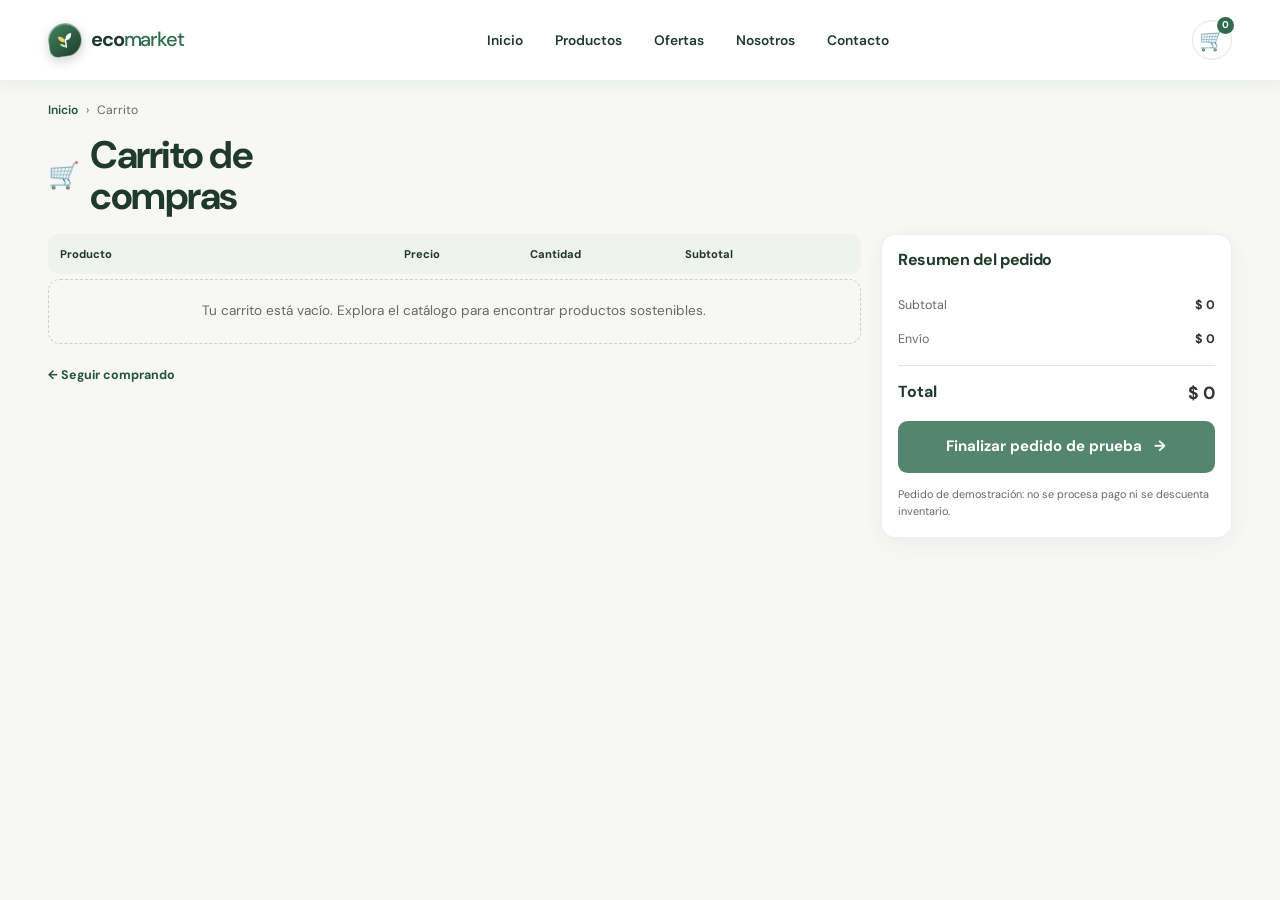
==== commit 12783c08: "Refresh EcoMarket brand mark" ====
--- a/carrito.html
+++ b/carrito.html
@@ -8,7 +8,7 @@
     <link rel="preconnect" href="https://fonts.googleapis.com">
     <link rel="preconnect" href="https://fonts.gstatic.com" crossorigin>
     <link href="https://fonts.googleapis.com/css2?family=DM+Sans:wght@400;500;600;700&family=Fraunces:opsz,wght@9..144,500;9..144,600;9..144,700&display=swap" rel="stylesheet">
-    <link rel="stylesheet" href="styles.css?v=20261106">
+    <link rel="stylesheet" href="styles.css?v=20261108-logo">
   </head>
   <body class="store-page">
     <a class="skip-link" href="#contenido">Saltar al contenido principal</a>
@@ -16,7 +16,14 @@
     <header class="site-header">
       <div class="container header-content">
         <a class="brand" href="index.html#inicio" aria-label="EcoMarket, ir al inicio">
-          <span class="brand-mark" aria-hidden="true">e</span>
+          <span class="brand-mark" aria-hidden="true">
+            <svg viewBox="0 0 40 40" focusable="false">
+              <path d="M20 31V19" fill="none" stroke="currentColor" stroke-linecap="round" stroke-width="2.4"/>
+              <path d="M19.3 23C13 23 9.1 19.2 8.4 12.8c6.1-.1 10.2 2.8 11 8.8" fill="#f3cf65"/>
+              <path d="M20.1 19.3c.4-6.2 4.2-9.6 10.5-9.8.1 6.1-3.3 10.2-9.8 10.8" fill="#fff"/>
+              <path d="M20 30c-3.4-4.1-6.4-5.3-9.7-5.2 1.6 4.1 4.8 6.1 9.7 6.2" fill="#c6e4a4"/>
+            </svg>
+          </span>
           <span>eco<span class="brand-light">market</span></span>
         </a>
         <nav class="main-nav" aria-label="Navegación principal">
@@ -75,6 +82,6 @@
       </div>
     </main>
     <script src="validarProductos.js" defer></script>
-    <script src="storefront.js?v=20261106" defer></script>
+    <script src="storefront.js?v=20261108" defer></script>
   </body>
 </html>
--- a/styles.css
+++ b/styles.css
@@ -106,16 +106,27 @@
 
 .brand-mark {
   display: grid;
-  width: 2rem;
+  width: 2.15rem;
   aspect-ratio: 1;
   place-items: center;
-  border-radius: 50% 50% 50% 0.35rem;
-  background: var(--color-leaf);
+  border: 1px solid rgb(255 255 255 / 55%);
+  border-radius: 50% 50% 50% 0.55rem;
+  background: linear-gradient(145deg, #43875e, var(--color-forest));
+  box-shadow: 0 0.2rem 0.65rem rgb(31 58 45 / 22%), inset 0 1px rgb(255 255 255 / 22%);
   color: var(--color-white);
-  font-family: var(--font-display);
-  font-size: 1.35rem;
-  font-weight: 600;
   transform: rotate(-8deg);
+  transition: transform 180ms ease, box-shadow 180ms ease;
+}
+
+.brand-mark svg {
+  width: 1.55rem;
+  height: 1.55rem;
+  color: var(--color-white);
+}
+
+.brand:hover .brand-mark {
+  box-shadow: 0 0.3rem 0.8rem rgb(31 58 45 / 28%), inset 0 1px rgb(255 255 255 / 22%);
+  transform: rotate(0) scale(1.06);
 }
 
 .brand-light {
@@ -662,6 +673,43 @@
   object-fit: cover;
 }
 
+.testimonios {
+  background: var(--color-white);
+}
+
+.aviso-testimonios {
+  margin: -0.75rem 0 1.25rem;
+  color: var(--color-muted);
+  font-size: 0.82rem;
+}
+
+.cuadricula-testimonios {
+  display: grid;
+  gap: 1rem;
+}
+
+.tarjeta-testimonio {
+  margin: 0;
+  padding: 1.4rem;
+  border: 1px solid rgb(31 58 45 / 9%);
+  border-radius: var(--radius-card);
+  background: var(--color-cream);
+}
+
+.tarjeta-testimonio blockquote {
+  margin: 0 0 1.25rem;
+  color: var(--color-forest);
+  font-family: var(--font-display);
+  font-size: 1.2rem;
+  line-height: 1.45;
+}
+
+.tarjeta-testimonio figcaption {
+  color: var(--color-muted);
+  font-size: 0.8rem;
+  font-weight: 700;
+}
+
 .newsletter {
   background: #e8f0df;
 }
@@ -677,7 +725,7 @@
   color: var(--color-muted);
 }
 
-.newsletter-form {
+.formulario-suscripcion {
   display: grid;
   gap: 1rem;
 }
@@ -711,12 +759,12 @@
   border-color: var(--color-leaf);
 }
 
-.newsletter-form .button {
+.formulario-suscripcion .button {
   width: 100%;
   margin-top: 0.25rem;
 }
 
-.form-status {
+.estado-formulario {
   margin: 0;
   padding: 0.75rem 0.85rem;
   border-radius: 0.7rem;
@@ -726,11 +774,11 @@
   font-weight: 700;
 }
 
-.form-status.is-success {
+.estado-formulario.is-success {
   border: 1px solid #c8e6cf;
 }
 
-.form-note {
+.nota-formulario {
   margin: 0;
   color: var(--color-muted);
   font-size: 0.77rem;
@@ -846,6 +894,10 @@
     grid-template-columns: repeat(3, minmax(0, 1fr));
   }
 
+  .cuadricula-testimonios {
+    grid-template-columns: repeat(2, minmax(0, 1fr));
+  }
+
   .impact-grid {
     grid-template-columns: 0.95fr 1.05fr;
     gap: 4rem;
@@ -888,6 +940,10 @@
 }
 
 @media (min-width: 58rem) {
+  .cuadricula-testimonios {
+    grid-template-columns: repeat(3, minmax(0, 1fr));
+  }
+
   .hero-grid {
     grid-template-columns: 1.05fr 0.95fr;
     gap: 2rem;
